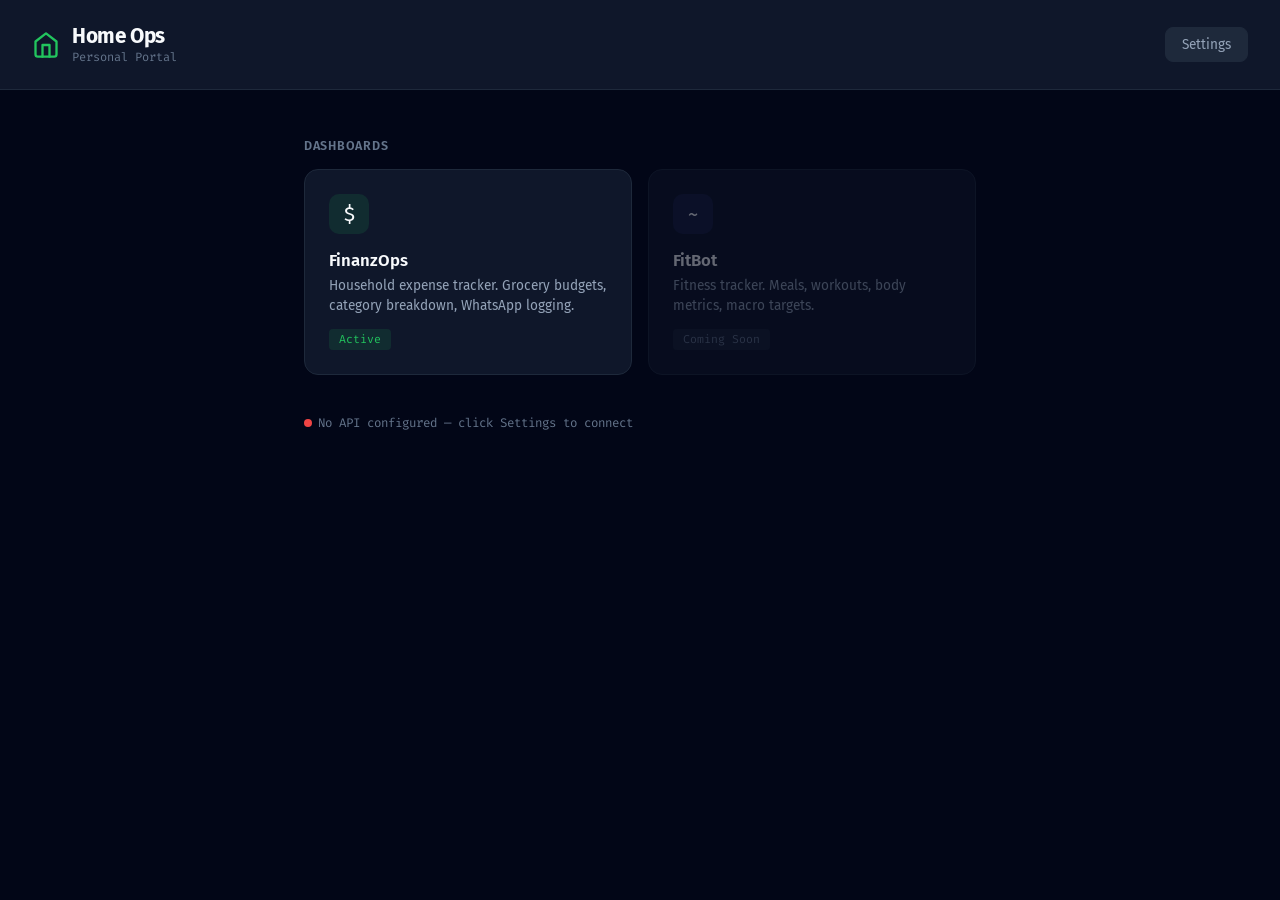
==== docs/portal/index.html @ ff6c2958 "feat: initial personal portal with FinanzOps dashboard" ====
<!DOCTYPE html>
<html lang="en">
<head>
  <meta charset="UTF-8">
  <meta name="viewport" content="width=device-width, initial-scale=1.0">
  <title>Home Ops Portal</title>
  <link rel="preconnect" href="https://fonts.googleapis.com">
  <link rel="preconnect" href="https://fonts.gstatic.com" crossorigin>
  <link href="https://fonts.googleapis.com/css2?family=Fira+Code:wght@400;500&family=Fira+Sans:wght@300;400;500;600;700&display=swap" rel="stylesheet">
  <style>
    :root {
      --bg: #020617;
      --surface: #0F172A;
      --surface2: #1E293B;
      --border: #334155;
      --border-subtle: #1E293B;
      --text: #F8FAFC;
      --text-secondary: #94A3B8;
      --text-muted: #64748B;
      --accent: #22C55E;
      --accent-hover: #16A34A;
      --accent-glow: rgba(34, 197, 94, 0.12);
      --font-body: 'Fira Sans', sans-serif;
      --font-mono: 'Fira Code', monospace;
      --radius: 14px;
      --radius-sm: 8px;
    }

    *, *::before, *::after { margin: 0; padding: 0; box-sizing: border-box; }
    html { -webkit-font-smoothing: antialiased; }

    body {
      background: var(--bg);
      color: var(--text);
      font-family: var(--font-body);
      min-height: 100vh;
      display: flex;
      flex-direction: column;
      align-items: center;
    }

    .header {
      width: 100%;
      padding: 24px 32px;
      display: flex;
      align-items: center;
      justify-content: space-between;
      border-bottom: 1px solid var(--border-subtle);
      background: var(--surface);
    }

    .logo {
      display: flex;
      align-items: center;
      gap: 12px;
    }

    .logo svg { stroke: var(--accent); }

    .logo-text {
      font-size: 1.3rem;
      font-weight: 700;
      letter-spacing: -0.02em;
    }

    .logo-sub {
      font-size: 0.75rem;
      color: var(--text-muted);
      font-family: var(--font-mono);
    }

    .settings-btn {
      background: var(--surface2);
      border: 1px solid var(--border-subtle);
      color: var(--text-secondary);
      padding: 8px 16px;
      border-radius: var(--radius-sm);
      font-family: var(--font-body);
      font-size: 0.85rem;
      cursor: pointer;
      transition: all 150ms ease;
    }

    .settings-btn:hover {
      background: var(--surface);
      border-color: var(--border);
      color: var(--text);
    }

    .container {
      max-width: 720px;
      width: 100%;
      padding: 48px 24px;
    }

    .section-label {
      font-size: 0.78rem;
      font-weight: 600;
      color: var(--text-muted);
      text-transform: uppercase;
      letter-spacing: 0.06em;
      margin-bottom: 16px;
    }

    .card-grid {
      display: grid;
      gap: 16px;
      grid-template-columns: repeat(auto-fill, minmax(280px, 1fr));
      margin-bottom: 40px;
    }

    .card {
      background: var(--surface);
      border: 1px solid var(--border-subtle);
      border-radius: var(--radius);
      padding: 24px;
      cursor: pointer;
      transition: all 200ms ease;
      text-decoration: none;
      color: inherit;
      display: block;
    }

    .card:hover {
      border-color: var(--accent);
      box-shadow: 0 0 20px rgba(34, 197, 94, 0.08);
      transform: translateY(-2px);
    }

    .card.disabled {
      opacity: 0.4;
      pointer-events: none;
    }

    .card-icon {
      width: 40px;
      height: 40px;
      border-radius: 10px;
      display: flex;
      align-items: center;
      justify-content: center;
      margin-bottom: 16px;
      font-size: 1.3rem;
    }

    .card-icon.finanz { background: rgba(34, 197, 94, 0.12); }
    .card-icon.fitness { background: rgba(99, 102, 241, 0.12); }

    .card-title {
      font-size: 1.05rem;
      font-weight: 600;
      margin-bottom: 6px;
    }

    .card-desc {
      font-size: 0.85rem;
      color: var(--text-secondary);
      line-height: 1.5;
    }

    .card-tag {
      display: inline-block;
      margin-top: 12px;
      font-size: 0.72rem;
      font-family: var(--font-mono);
      color: var(--accent);
      background: var(--accent-glow);
      padding: 3px 10px;
      border-radius: 4px;
    }

    .card-tag.soon {
      color: var(--text-muted);
      background: rgba(100, 116, 139, 0.12);
    }

    /* Settings Modal */
    .modal-overlay {
      display: none;
      position: fixed;
      inset: 0;
      background: rgba(0, 0, 0, 0.6);
      z-index: 100;
      align-items: center;
      justify-content: center;
    }

    .modal-overlay.open { display: flex; }

    .modal {
      background: var(--surface);
      border: 1px solid var(--border);
      border-radius: var(--radius);
      padding: 28px;
      width: 420px;
      max-width: 90vw;
    }

    .modal h2 {
      font-size: 1.1rem;
      margin-bottom: 20px;
    }

    .field { margin-bottom: 16px; }

    .field label {
      display: block;
      font-size: 0.8rem;
      font-weight: 500;
      color: var(--text-secondary);
      margin-bottom: 6px;
    }

    .field input {
      width: 100%;
      background: var(--bg);
      border: 1px solid var(--border-subtle);
      border-radius: var(--radius-sm);
      padding: 10px 14px;
      color: var(--text);
      font-family: var(--font-mono);
      font-size: 0.85rem;
    }

    .field input:focus {
      outline: none;
      border-color: var(--accent);
    }

    .modal-actions {
      display: flex;
      justify-content: flex-end;
      gap: 10px;
      margin-top: 24px;
    }

    .btn {
      padding: 8px 20px;
      border-radius: var(--radius-sm);
      font-size: 0.85rem;
      font-weight: 500;
      cursor: pointer;
      font-family: var(--font-body);
      border: none;
    }

    .btn-primary {
      background: var(--accent);
      color: #fff;
    }

    .btn-primary:hover { background: var(--accent-hover); }

    .btn-ghost {
      background: transparent;
      color: var(--text-secondary);
      border: 1px solid var(--border);
    }

    .btn-ghost:hover {
      background: var(--surface2);
      color: var(--text);
    }

    .status-dot {
      display: inline-block;
      width: 8px;
      height: 8px;
      border-radius: 50%;
      margin-right: 6px;
    }

    .status-dot.connected { background: var(--accent); }
    .status-dot.disconnected { background: #EF4444; }

    .status-text {
      font-size: 0.78rem;
      color: var(--text-muted);
      font-family: var(--font-mono);
      margin-top: 8px;
    }

    @media (max-width: 480px) {
      .header { padding: 16px; }
      .container { padding: 24px 16px; }
      .card-grid { grid-template-columns: 1fr; }
    }
  </style>
</head>
<body>

  <div class="header">
    <div class="logo">
      <svg width="28" height="28" viewBox="0 0 24 24" fill="none" stroke-width="2" stroke-linecap="round" stroke-linejoin="round">
        <path d="M3 9l9-7 9 7v11a2 2 0 0 1-2 2H5a2 2 0 0 1-2-2z"></path>
        <polyline points="9 22 9 12 15 12 15 22"></polyline>
      </svg>
      <div>
        <div class="logo-text">Home Ops</div>
        <div class="logo-sub">Personal Portal</div>
      </div>
    </div>
    <button class="settings-btn" onclick="openSettings()">Settings</button>
  </div>

  <div class="container">
    <div class="section-label">Dashboards</div>
    <div class="card-grid">
      <a href="finanz/" class="card">
        <div class="card-icon finanz">$</div>
        <div class="card-title">FinanzOps</div>
        <div class="card-desc">Household expense tracker. Grocery budgets, category breakdown, WhatsApp logging.</div>
        <span class="card-tag">Active</span>
      </a>
      <div class="card disabled">
        <div class="card-icon fitness">~</div>
        <div class="card-title">FitBot</div>
        <div class="card-desc">Fitness tracker. Meals, workouts, body metrics, macro targets.</div>
        <span class="card-tag soon">Coming Soon</span>
      </div>
    </div>

    <div id="connection-status"></div>
  </div>

  <div class="modal-overlay" id="settings-modal">
    <div class="modal">
      <h2>Portal Settings</h2>
      <div class="field">
        <label>API Base URL</label>
        <input type="text" id="api-base" placeholder="https://aarons-mac-mini.tail0dc185.ts.net">
      </div>
      <div class="field">
        <label>API Token</label>
        <input type="password" id="api-token" placeholder="Bearer token for gateway auth">
      </div>
      <div class="modal-actions">
        <button class="btn btn-ghost" onclick="closeSettings()">Cancel</button>
        <button class="btn btn-primary" onclick="saveSettings()">Save</button>
      </div>
    </div>
  </div>

  <script>
    function openSettings() {
      document.getElementById('api-base').value = localStorage.getItem('portal_api_base') || '';
      document.getElementById('api-token').value = localStorage.getItem('portal_api_token') || '';
      document.getElementById('settings-modal').classList.add('open');
    }

    function closeSettings() {
      document.getElementById('settings-modal').classList.remove('open');
    }

    function saveSettings() {
      var base = document.getElementById('api-base').value.replace(/\/+$/, '').trim();
      var token = document.getElementById('api-token').value.trim();
      if (base) localStorage.setItem('portal_api_base', base);
      else localStorage.removeItem('portal_api_base');
      if (token) localStorage.setItem('portal_api_token', token);
      else localStorage.removeItem('portal_api_token');
      closeSettings();
      checkConnection();
    }

    async function checkConnection() {
      var el = document.getElementById('connection-status');
      var base = localStorage.getItem('portal_api_base');
      if (!base) {
        el.innerHTML = '<div class="status-text"><span class="status-dot disconnected"></span>No API configured — click Settings to connect</div>';
        return;
      }
      try {
        var opts = {};
        var token = localStorage.getItem('portal_api_token');
        if (token) opts.headers = { 'Authorization': 'Bearer ' + token };
        var res = await fetch(base + '/api/health', opts);
        if (res.ok) {
          el.innerHTML = '<div class="status-text"><span class="status-dot connected"></span>Connected to ' + base + '</div>';
        } else {
          el.innerHTML = '<div class="status-text"><span class="status-dot disconnected"></span>API returned ' + res.status + '</div>';
        }
      } catch (err) {
        el.innerHTML = '<div class="status-text"><span class="status-dot disconnected"></span>Cannot reach ' + base + '</div>';
      }
    }

    document.getElementById('settings-modal').addEventListener('click', function(e) {
      if (e.target === this) closeSettings();
    });

    checkConnection();
  </script>
</body>
</html>
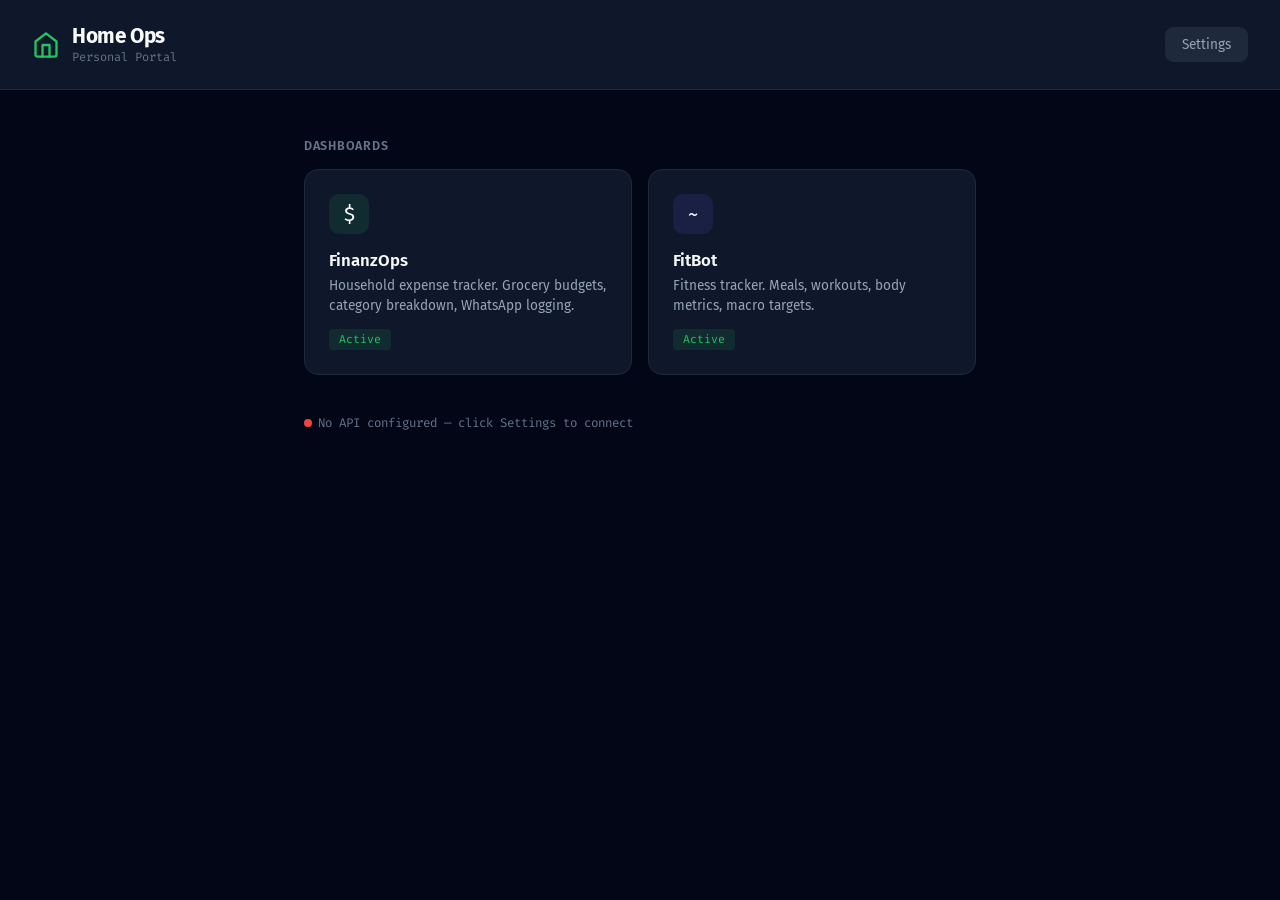
==== commit 578b1e7b: "feat(fitness): add FitBot dashboard and activate in portal homepage Migrated fitness tracker from Si" ====
--- a/docs/portal/index.html
+++ b/docs/portal/index.html
@@ -312,12 +312,12 @@
         <div class="card-desc">Household expense tracker. Grocery budgets, category breakdown, WhatsApp logging.</div>
         <span class="card-tag">Active</span>
       </a>
-      <div class="card disabled">
+      <a href="fitness/" class="card">
         <div class="card-icon fitness">~</div>
         <div class="card-title">FitBot</div>
         <div class="card-desc">Fitness tracker. Meals, workouts, body metrics, macro targets.</div>
-        <span class="card-tag soon">Coming Soon</span>
-      </div>
+        <span class="card-tag">Active</span>
+      </a>
     </div>
 
     <div id="connection-status"></div>
